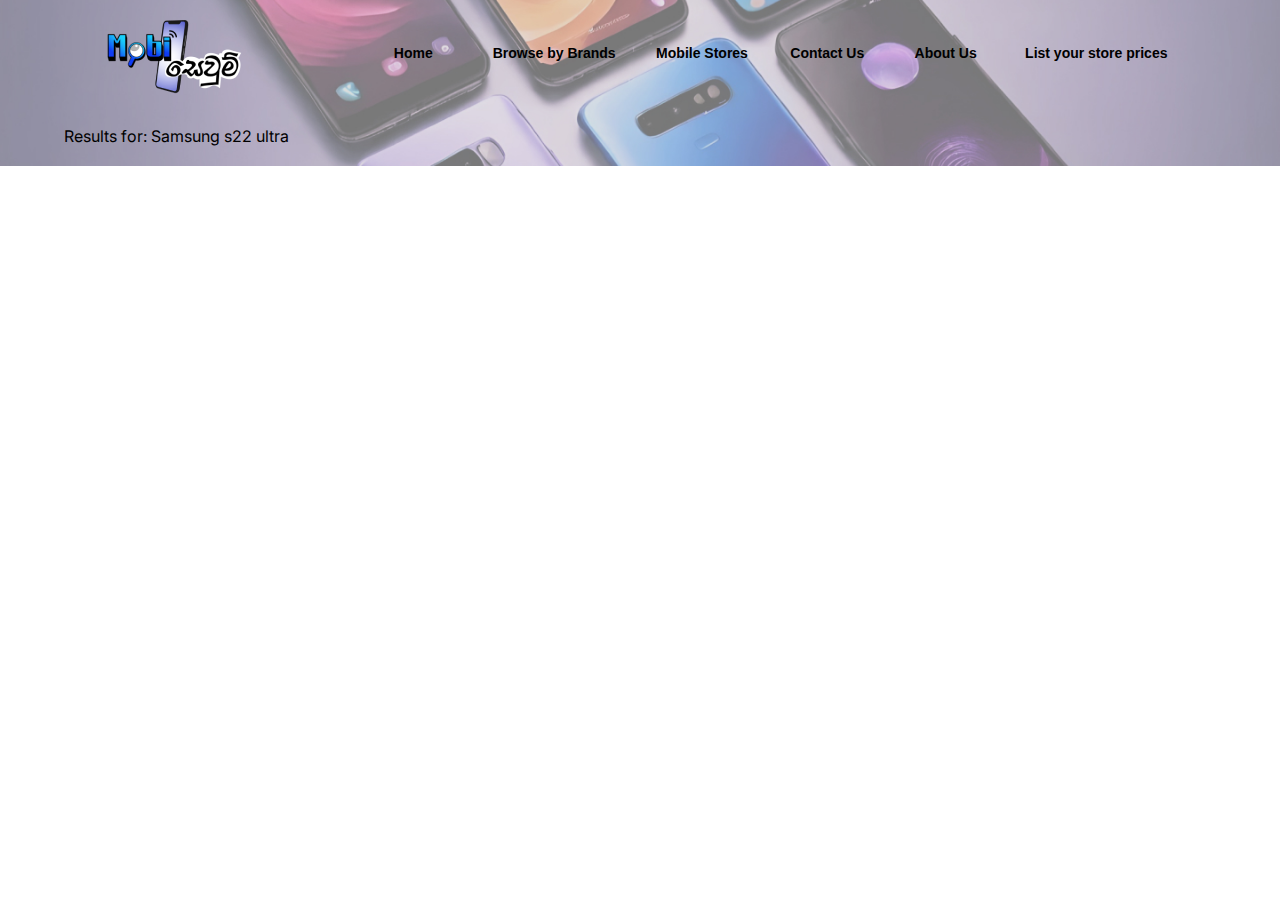
==== result.html @ 9122119c "start result page" ====
<!DOCTYPE html>
<html lang="en">

<head>
  <meta charset="UTF-8" />
  <meta name="viewport" content="width=device-width, initial-scale=1.0" />
  <link rel="stylesheet" href="./assets/css/style.css" />
  <title>Mobisewum</title>
</head>

<body>
    <div class="result-header">
        <div class="container-nav">
            <header class="site-header">
              <div class="header__content--flow">
                <section class="header-content--left">
                  <a href="#" class="brand-logo">
                    <img src="./assets/images/logo.png" alt="Mobisewum logo" />
                  </a>
                  <button class="nav-toggle">
                    <span class="toggle--icon"></span>
                  </button>
                </section>
                <section class="header-content--right">
                  <nav class="header-nav" role="navigation">
                    <ul class="nav__list" aria-expanded="false">
                      <li class="list-item">
                        <a class="nav__link" href="#">Home</a>
                      </li>
                      <li class="list-item">
                        <a class="nav__link" href="#">Browse by Brands</a>
                      </li>
                      <li class="list-item">
                        <a class="nav__link" href="#">Mobile Stores</a>
                      </li>
                      <li class="list-item">
                        <a class="nav__link" href="#">Contact Us</a>
                      </li>
                      <li class="list-item">
                        <a class="nav__link" href="#">About Us</a>
                      </li>
                      <li class="list-item">
                        <a class="nav__link" href="#">List your store prices</a>
                      </li>
                    </ul>
                  </nav>
                </section>
              </div>
            </header>
          </div>

          <div class="container">

              <h1 class="results-readline">Results for: Samsung s22 ultra</h1>
          </div>
    </div>

    
  


  <script src="./assets/js/app.js"></script>
  <script src="./assets/js/price-range.js"></script>
</body>

</html>
---- assets/css/style.css ----
/* navigation */

@import url('https://fonts.googleapis.com/css2?family=Inter:wght@100..900&display=swap');

*,
*::before,
*::after {
    margin: 0;
    padding: 0;
    box-sizing: border-box;
}

a {
    text-decoration: none;
}

body {
    width: 100%;
    font-family: "Inter", sans-serif;
}

.container-nav {
    flex-grow: 1;
    display: grid;
    place-self: center;
    inline-size: clamp(22.5rem, calc(100% - 2rem), 80rem);
    width: 90%;
    margin: 15px auto;
}

.site-header {
    --header-margin: 5vh;
    margin-block: auto;
    
    min-block-size: 3.5rem;
    /* background-color: #fff; */
    /* outline: 1px solid hsl(195, 16%, 82%); */
    border-radius: 0.5em;
    padding-inline: 1rem;
}

.header__content--flow {
    block-size: inherit;
    display: flex;
    flex-flow: wrap;
    gap: 0 clamp(2.5rem, -65.14rem + 61.43vw, 20rem);
}

.header__content--flow > * {
    flex-grow: 1;
    height: 3.5rem;
    width: calc((45rem - 100% - (1rem * 2)) * 999);
}

.header-content--left {
    /* display: grid;
    grid-auto-flow: column;
    inline-size: max-content;
    place-content: center; */
    display: flex;
    inline-size: max-content;
    align-items: center;
    justify-content: center;

}

.brand-logo {
    gap: 0.5rem;
    padding: 0.25em 0.75em;
    align-items: center;
    display: inline-flex;
}


.logo-text {
    color: hsl(180, 6%, 38%);
    font-size: 20px;
    font-weight: 500;
}

.nav-toggle {
    aspect-ratio: 1;
    height: 2.25rem;
    display: inline-grid;
    place-content: center;
    background: none;
    border: none;
    visibility: hidden;
    cursor: pointer;
}

.nav-toggle:active {
    scale: 0.9;
}

.toggle--icon {
    width: 1.5rem;
    height: 0.25rem;
    border-radius: 10vh;
    position: relative;
    background-color: #666;
}

.toggle--icon::before,
.toggle--icon::after {
    content: "";
    position: absolute;
    inset: 0;
    border-radius: inherit;
    background-color: currentColor;
    translate: 0 var(--bar--top, 0.5rem);
}

.toggle--icon::after {
    --bar--top: -0.5rem;
}

.header-content--right {
    flex-grow: 999;
}

.header-nav {
    display: grid;
    align-items: center;
    block-size: 100%;
    position: relative;
}

.nav__list {
    list-style: none;
    display: grid;
    grid-auto-flow: column;
    justify-content: space-evenly;
    grid-auto-rows: 2.25rem;
    gap: 0.5rem;
}

.list-item {
    block-size: 100%;
}

.nav__link {
    block-size: inherit;
    display: inline-grid;
    place-items: center;
    min-width: 10ch;
    color: black;
    font-family: "Roboto", sans-serif;
    font-size: 14px;
    font-weight: 600;
    /* text-transform: uppercase; */
}

.nav__link::after {
    content: "";
    block-size: 0.125em;
    width: 100%;
    transform: scaleX(0);
    background-color: currentColor;
    transform-origin: right;
    transition: transform 200ms ease-in-out;
}

.nav__link:focus::after,
.nav__link:hover::after {
    transform-origin: left;
    transform: scaleX(1);
}

.nav__link:focus-within {
    color: hsl(205, 100%, 48%);
}





@media (max-width: 600px) {

    .header__content--flow {
        gap: 0 clamp(3.5rem, -24.14rem + 61.43vw, 25rem);
    }

    .header-content--left {
        justify-content: space-between;
    }

    .header-content--right {
        height: auto;
    }

    .nav-toggle {
        visibility: visible;
    }

    .nav__list {
        right: 0.6rem;
        margin-inline: 1rem;
        top: 4rem;
        gap: 0.5rem 0;
        position: fixed;
        width: 10em;
        /* background-color: #fff; */
        border-radius: 0.5em;
        border: 1px solid hsl(195, 16%, 82%);
        padding-block: 0.5rem;
        grid-auto-flow: row;
        box-shadow: var(--shadow);
        visibility: hidden;
        opacity: 0;
    }

    .nav__list[aria-expanded="true"] {
        visibility: visible;
        transform-origin: top center;
        opacity: 1;
        transition: visibility 0ms, transform 166ms ease, opacity 166ms linear;
    }
}

@media (max-width: 479px) {
    .header-content--left > * {
        scale: 0.83;
    }
    .nav__list {
        width: calc(100% - 2rem);
    }
}


/* home page */

.container{
    width: 90%;
    margin: 0 auto;
    max-width:  1400px;
}

.search-container{
    margin-inline: auto;
    margin-top: 180px;
    width: 90%;
    max-width: 700px;
    /* background: #666; */
}

.main-search{
    width: 100%;
    display: flex;
}

.main-search > input{
    width: 100%;
    padding: 20px 30px;
    border-radius: 8px 0 0 8px;
    border: none;
    outline: none;
    font-size: 16px;
    background: #B4CAF5;

}

#search::-moz-placeholder,
#search::placeholder,
#search::-webkit-input-placeholder{
    color: white;
}


.main-search > button{
    padding: 20px 30px;
    border-radius: 0 8px 8px 0;
    border: none;
    outline: none;
    font-size: 16px;
    background: #0056FD;
    cursor: pointer;
    color: white;
}

.main-search > button:hover,
.main-search > button:focus{
    background: #002a7c;
}

button.advanced-search{
    padding: 10px 10px;
    background: unset;
    border: unset;
    cursor: pointer;
    display: flex;
    align-items: center;
    font-size: 0.9rem;
    gap: 10px;
    transition: transform 200ms ease;
}

.advanced-search > .a-s-i.active{
    transform: rotate(180deg);
}

.advanced-options{
    font-style: inherit;
    font-size: 0.9rem;
    padding: 10px;
    overflow: hidden;
    transform: scaleY(0);
    transform-origin: top;
    transition: transform 200ms ease;
}

.advanced-options.active{
    transform: scaleY(1);
}

.price-input{
    margin-top: 20px !important;
}

#SF-brand{
    padding: 5px;
}

/* result page */

.result-header{
    background-image: url(../images/result-backgraound.jpg);
    background-size: cover;
    background-position: center center;
    padding-top: 15px;
    padding-bottom: 20px;
}

.result-header > .container-nav{
    margin-bottom: 40px;
}

.results-readline{
    font-size: 1rem;
    font-weight: 400;
}
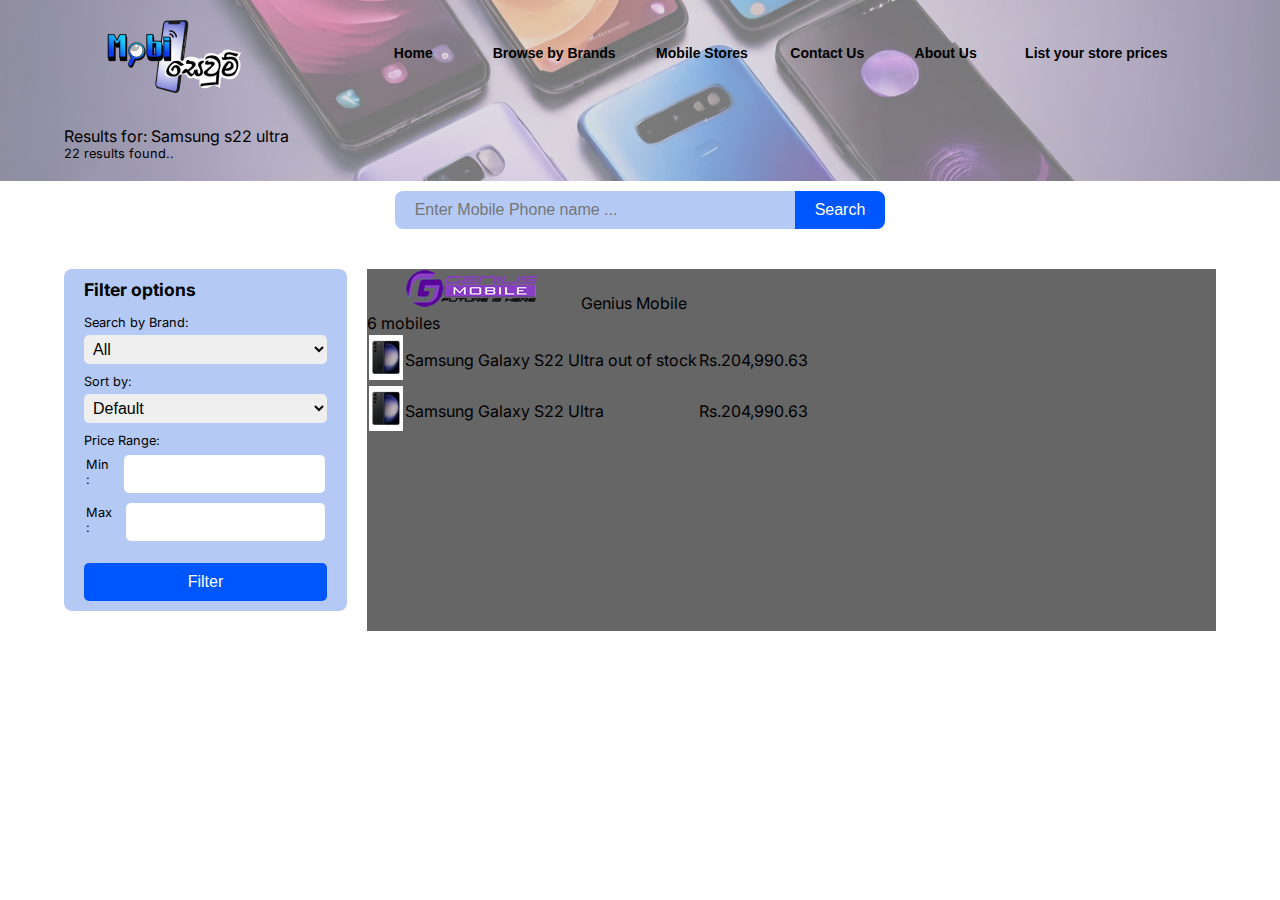
==== commit f922b122: "2-26" ====
--- a/result.html
+++ b/result.html
@@ -9,54 +9,171 @@
 </head>
 
 <body>
-    <div class="result-header">
-        <div class="container-nav">
-            <header class="site-header">
-              <div class="header__content--flow">
-                <section class="header-content--left">
-                  <a href="#" class="brand-logo">
-                    <img src="./assets/images/logo.png" alt="Mobisewum logo" />
-                  </a>
-                  <button class="nav-toggle">
-                    <span class="toggle--icon"></span>
-                  </button>
-                </section>
-                <section class="header-content--right">
-                  <nav class="header-nav" role="navigation">
-                    <ul class="nav__list" aria-expanded="false">
-                      <li class="list-item">
-                        <a class="nav__link" href="#">Home</a>
-                      </li>
-                      <li class="list-item">
-                        <a class="nav__link" href="#">Browse by Brands</a>
-                      </li>
-                      <li class="list-item">
-                        <a class="nav__link" href="#">Mobile Stores</a>
-                      </li>
-                      <li class="list-item">
-                        <a class="nav__link" href="#">Contact Us</a>
-                      </li>
-                      <li class="list-item">
-                        <a class="nav__link" href="#">About Us</a>
-                      </li>
-                      <li class="list-item">
-                        <a class="nav__link" href="#">List your store prices</a>
-                      </li>
-                    </ul>
-                  </nav>
-                </section>
-              </div>
-            </header>
+  <div class="result-header">
+    <div class="container-nav">
+      <header class="site-header">
+        <div class="header__content--flow">
+          <section class="header-content--left">
+            <a href="#" class="brand-logo">
+              <img src="./assets/images/logo.png" alt="Mobisewum logo" />
+            </a>
+            <button class="nav-toggle">
+              <span class="toggle--icon"></span>
+            </button>
+          </section>
+          <section class="header-content--right">
+            <nav class="header-nav" role="navigation">
+              <ul class="nav__list" aria-expanded="false">
+                <li class="list-item">
+                  <a class="nav__link" href="#">Home</a>
+                </li>
+                <li class="list-item">
+                  <a class="nav__link" href="#">Browse by Brands</a>
+                </li>
+                <li class="list-item">
+                  <a class="nav__link" href="#">Mobile Stores</a>
+                </li>
+                <li class="list-item">
+                  <a class="nav__link" href="#">Contact Us</a>
+                </li>
+                <li class="list-item">
+                  <a class="nav__link" href="#">About Us</a>
+                </li>
+                <li class="list-item">
+                  <a class="nav__link" href="#">List your store prices</a>
+                </li>
+              </ul>
+            </nav>
+          </section>
+        </div>
+      </header>
+    </div>
+
+    <div class="container">
+
+      <h1 class="results-readline">Results for: Samsung s22 ultra</h1>
+      <p class="results-count">22 results found..</p>
+    </div>
+  </div>
+
+
+  <div class="container">
+
+    <div class="search-area">
+      <form action="results.php" method="get">
+        <input type="text" name="phone" id="search" placeholder="Enter Mobile Phone name ..." />
+        <button type="submit">Search</button>
+      </form>
+    </div>
+
+  </div>
+
+  </div>
+
+  <main class="container search-content">
+    <form action="result.php" method="get" class="filter-card">
+      <p>Filter options</p>
+
+      <div class="filter-brand">
+        <label for="result-brand">Search by Brand:</label>
+        <select name="brand" id="result-brand">
+          <option value="all">All</option>
+          <option value="samsung">Samsung</option>
+          <option value="apple">Apple</option>
+        </select>
+      </div>
+
+      <div class="result-filter">
+        <label for="result-sort">Sort by: </label>
+        <select name="sort" id="result-sort">
+          <option value="">Default</option>
+          <option value="toHigh">Low to High</option>
+          <option value="toLow">High to low</option>
+        </select>
+      </div>
+
+      <div class="filter-price">
+        <label for="min-price">
+          Price Range:
+        </label>
+
+        <table>
+          <tr>
+            <td>
+              <label for="min-price">Min :</label>
+            </td>
+            <td>
+              <input type="number" name="min-price" id="min-price" />
+            </td>
+          </tr>
+
+          <tr>
+            <td>
+              <label for="max-price">Max :</label>
+            </td>
+            <td>
+              <input type="number" name="max-price" id="max-price" />
+            </td>
+          </tr>
+
+
+        </table>
+
+
+      </div>
+
+      <button type="submit">Filter</button>
+    </form>
+
+    <!-- search results start -->
+    <div class="result-container">
+
+      <div class="result-card">
+        <div class="card-top">
+          <div class="shop">
+            <img src="./assets/images/company-logos/geniusMobile.png" alt="geniusMobile">
+            <span>Genius Mobile</span>
           </div>
 
-          <div class="container">
+          <div class="item-count">
+            6 mobiles
+          </div>
+        </div>
 
-              <h1 class="results-readline">Results for: Samsung s22 ultra</h1>
-          </div>
+        <div class="card-bottom">
+          <table class="item-table">
+            <tr>
+              <td>
+                <img src="./assets/images/mobile-images/itest.jpg" alt="samsung-galaxy-s22-ultra">
+              </td>
+              <td>
+                Samsung Galaxy S22 Ultra <span class="stock-badge">out of stock</span>
+              </td>
+              <td>
+                Rs.204,990.63
+              </td>
+            </tr>
+
+            <tr>
+              <td>
+                <img src="./assets/images/mobile-images/itest.jpg" alt="samsung-galaxy-s22-ultra">
+              </td>
+              <td>
+                Samsung Galaxy S22 Ultra
+              </td>
+              <td>
+                Rs.204,990.63
+              </td>
+            </tr>
+          </table>
+        </div>
+      </div>
+
+
     </div>
 
-    
-  
+  </main>
+
 
 
   <script src="./assets/js/app.js"></script>
--- a/assets/css/style.css
+++ b/assets/css/style.css
@@ -1,4 +1,3 @@
-
 /* navigation */
 
 @import url('https://fonts.googleapis.com/css2?family=Inter:wght@100..900&display=swap');
@@ -32,7 +31,7 @@
 .site-header {
     --header-margin: 5vh;
     margin-block: auto;
-    
+
     min-block-size: 3.5rem;
     /* background-color: #fff; */
     /* outline: 1px solid hsl(195, 16%, 82%); */
@@ -47,7 +46,7 @@
     gap: 0 clamp(2.5rem, -65.14rem + 61.43vw, 20rem);
 }
 
-.header__content--flow > * {
+.header__content--flow>* {
     flex-grow: 1;
     height: 3.5rem;
     width: calc((45rem - 100% - (1rem * 2)) * 999);
@@ -220,9 +219,10 @@
 }
 
 @media (max-width: 479px) {
-    .header-content--left > * {
+    .header-content--left>* {
         scale: 0.83;
     }
+
     .nav__list {
         width: calc(100% - 2rem);
     }
@@ -231,13 +231,13 @@
 
 /* home page */
 
-.container{
+.container {
     width: 90%;
     margin: 0 auto;
-    max-width:  1400px;
-}
-
-.search-container{
+    max-width: 1400px;
+}
+
+.search-container {
     margin-inline: auto;
     margin-top: 180px;
     width: 90%;
@@ -245,12 +245,12 @@
     /* background: #666; */
 }
 
-.main-search{
-    width: 100%;
-    display: flex;
-}
-
-.main-search > input{
+.main-search {
+    width: 100%;
+    display: flex;
+}
+
+.main-search>input {
     width: 100%;
     padding: 20px 30px;
     border-radius: 8px 0 0 8px;
@@ -263,12 +263,12 @@
 
 #search::-moz-placeholder,
 #search::placeholder,
-#search::-webkit-input-placeholder{
+#search::-webkit-input-placeholder {
     color: white;
 }
 
 
-.main-search > button{
+.main-search>button {
     padding: 20px 30px;
     border-radius: 0 8px 8px 0;
     border: none;
@@ -279,12 +279,12 @@
     color: white;
 }
 
-.main-search > button:hover,
-.main-search > button:focus{
+.main-search>button:hover,
+.main-search>button:focus {
     background: #002a7c;
 }
 
-button.advanced-search{
+button.advanced-search {
     padding: 10px 10px;
     background: unset;
     border: unset;
@@ -296,11 +296,11 @@
     transition: transform 200ms ease;
 }
 
-.advanced-search > .a-s-i.active{
+.advanced-search>.a-s-i.active {
     transform: rotate(180deg);
 }
 
-.advanced-options{
+.advanced-options {
     font-style: inherit;
     font-size: 0.9rem;
     padding: 10px;
@@ -310,21 +310,21 @@
     transition: transform 200ms ease;
 }
 
-.advanced-options.active{
+.advanced-options.active {
     transform: scaleY(1);
 }
 
-.price-input{
+.price-input {
     margin-top: 20px !important;
 }
 
-#SF-brand{
+#SF-brand {
     padding: 5px;
 }
 
 /* result page */
 
-.result-header{
+.result-header {
     background-image: url(../images/result-backgraound.jpg);
     background-size: cover;
     background-position: center center;
@@ -332,13 +332,137 @@
     padding-bottom: 20px;
 }
 
-.result-header > .container-nav{
+.result-header>.container-nav {
     margin-bottom: 40px;
 }
 
-.results-readline{
+.results-readline {
     font-size: 1rem;
     font-weight: 400;
 }
 
-
+.search-area {
+    margin-bottom: 30px;
+}
+
+.search-area>form {
+    display: flex;
+    align-items: center;
+    justify-content: center;
+    padding: 10px;
+
+}
+
+.search-area>form>input {
+    max-width: 400px;
+    width: 50%;
+    padding: 10px 20px;
+    border-radius: 8px 0 0 8px;
+    border: none;
+    outline: none;
+    font-size: 16px;
+    background: #B4CAF5;
+}
+
+.search-area>form>button {
+    padding: 10px 20px;
+    border-radius: 0 8px 8px 0;
+    border: none;
+    outline: none;
+    font-size: 16px;
+    background: #0056FD;
+    cursor: pointer;
+    color: white;
+}
+
+.results-count {
+    font-size: 0.8rem;
+}
+
+.search-content {
+    display: grid;
+    grid-template-columns: 1fr 3fr;
+    grid-template-rows: 1fr;
+    grid-column-gap: 20px;
+    grid-row-gap: 0px;
+}
+
+.filter-card {
+    padding: 10px 20px;
+    border-radius: 8px;
+    background: #B4CAF5;
+    margin-bottom: 20px;
+    font-size: 0.8rem;
+
+}
+
+.filter-card > p{
+    font-size: 1.1rem;
+    font-weight: bold;
+    margin-bottom: 15px;
+}
+
+.result-container{
+    background-color: #666;
+}
+
+.filter-card > div{
+    margin-bottom: 10px;
+}
+
+.filter-card label{
+    display: block;
+    margin-bottom: 5px;
+}
+
+.filter-card select{
+    width: 100%;
+    padding: 5px;
+    border-radius: 5px;
+    border: none;
+    outline: none;
+    font-size: 16px;
+}
+
+.filter-price > table {
+    width: 100%;
+    
+}
+
+.filter-price > table tr {
+    display: flex;
+    justify-content: right;
+    align-items: center;
+    gap: 10px;
+    margin-bottom: 10px;
+}
+
+.filter-price > table > tr > td:first-child {
+    width: 30%;
+}
+
+.filter-price > table > tr > td:last-child {
+    width: 70%;
+}
+
+.filter-price > table input {
+    width: 100%;
+    padding: 10px;
+    border-radius: 5px;
+    border: none;
+    outline: none;
+    font-size: 16px;
+
+}
+
+.filter-card > button[type="submit"] {
+    width: 100%;
+    padding: 10px 20px;
+    border-radius: 5px;
+    border: none;
+    outline: none;
+    font-size: 16px;
+    background: #0056FD;
+    cursor: pointer;
+    color: white;
+}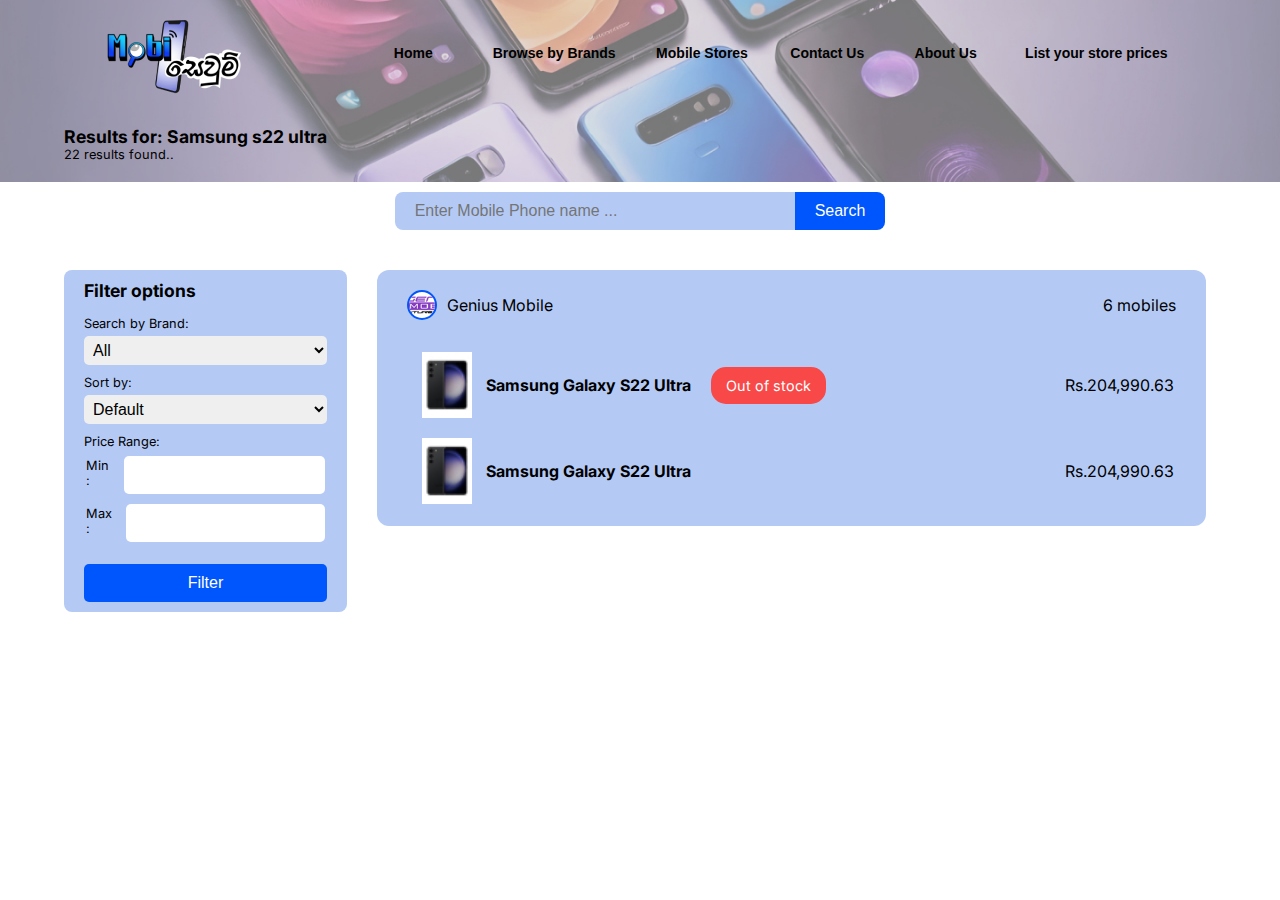
==== commit a31392ee: "27" ====
--- a/result.html
+++ b/result.html
@@ -147,7 +147,7 @@
                 <img src="./assets/images/mobile-images/itest.jpg" alt="samsung-galaxy-s22-ultra">
               </td>
               <td>
-                Samsung Galaxy S22 Ultra <span class="stock-badge">out of stock</span>
+                <a href="#">Samsung Galaxy S22 Ultra</a><span class="stock-badge">Out of stock</span>
               </td>
               <td>
                 Rs.204,990.63
@@ -159,7 +159,7 @@
                 <img src="./assets/images/mobile-images/itest.jpg" alt="samsung-galaxy-s22-ultra">
               </td>
               <td>
-                Samsung Galaxy S22 Ultra
+                <a href="#">Samsung Galaxy S22 Ultra</a>
               </td>
               <td>
                 Rs.204,990.63
--- a/assets/css/style.css
+++ b/assets/css/style.css
@@ -337,8 +337,8 @@
 }
 
 .results-readline {
-    font-size: 1rem;
-    font-weight: 400;
+    font-size: 1.1rem;
+    font-weight: bold;
 }
 
 .search-area {
@@ -402,9 +402,7 @@
     margin-bottom: 15px;
 }
 
-.result-container{
-    background-color: #666;
-}
+
 
 .filter-card > div{
     margin-bottom: 10px;
@@ -465,4 +463,84 @@
     background: #0056FD;
     cursor: pointer;
     color: white;
+}
+
+.result-container{
+    padding: 0px 10px;
+}
+
+.result-card{
+    padding: 20px 30px;
+    background-color: #B4CAF5;
+    border-radius: 12px;
+}
+
+.result-card > .card-top{
+    display: flex;
+    align-items: center;
+    justify-content: space-between;
+    margin-bottom: 10px;
+}
+
+.result-card > .card-top > .shop{
+    display: flex;
+    align-items: center;
+    gap: 10px;
+}
+
+.result-card > .card-top > .shop > img{
+    width: 30px;
+    height: 30px;
+    border-radius: 50%;
+    object-fit: cover;
+    background-color: white;
+    border: 2px solid #0056FD;
+}
+
+.item-table{
+    width: 100%;
+}
+
+.item-table tr{
+    display: flex;
+    align-items: center;
+    justify-content: left;
+    margin-top: 20px;
+}
+
+.item-table td:nth-of-type(1){
+    width: 10%;
+    display: flex;
+    justify-content: center;
+    align-items: center;
+}
+    
+.item-table td:nth-of-type(2){
+    width: 70%;
+}
+
+.item-table td:nth-of-type(3){
+    width: 20%;
+    justify-self: right;
+    text-align: right;
+}
+
+.item-table td:nth-of-type(1) > img{
+    width: 50px;
+}
+
+.item-table td:nth-of-type(2) > a{
+    text-decoration: none;
+    color: black;
+    font-weight: bold;
+}
+
+.stock-badge{
+    display: inline-block;
+    margin-left: 20px;
+    background-color: #f84848;
+    color: white;
+    padding: 10px 15px;
+    border-radius: 15px;
+    font-size: 0.9rem;
 }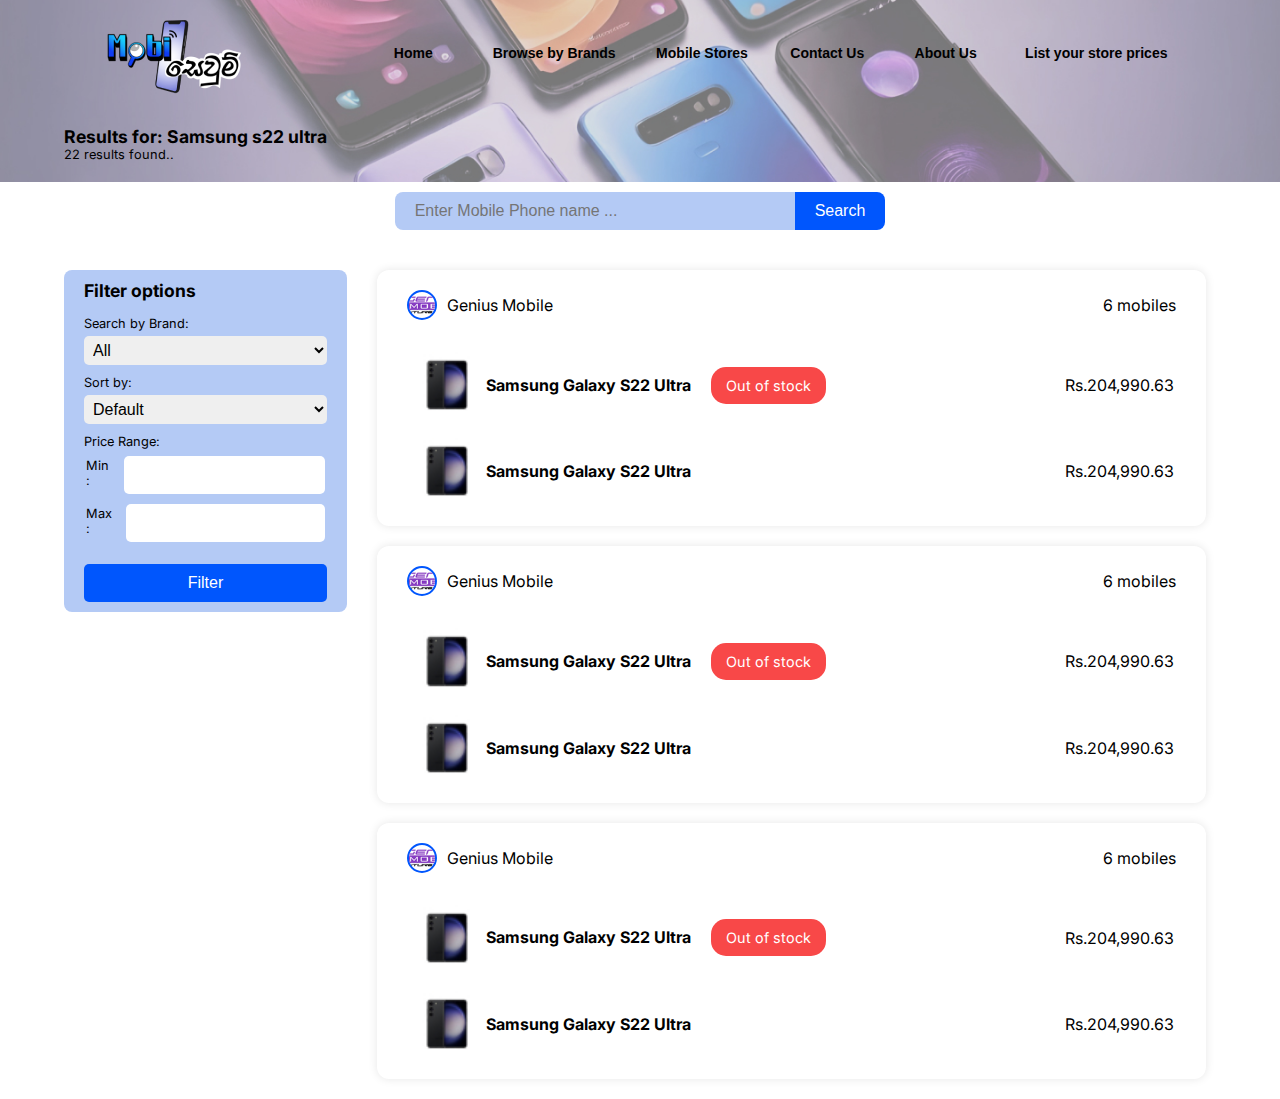
==== commit 3a772330: "filter button optimized" ====
--- a/result.html
+++ b/result.html
@@ -71,6 +71,13 @@
   </div>
 
   <main class="container search-content">
+
+    <div class="filter-container">
+
+      <button id="toggleButton" class="">Filter</button>
+
+      
+
     <form action="result.php" method="get" class="filter-card">
       <p>Filter options</p>
 
@@ -125,6 +132,20 @@
       <button type="submit">Filter</button>
     </form>
 
+    <script>
+      const toggleButton = document.getElementById("toggleButton");
+      const form = document.querySelector("form.filter-card");
+
+      toggleButton.addEventListener("click", () => {
+          if (window.innerWidth < 950) {
+              form.classList.toggle("hidden");
+          }
+      });
+      </script>
+
+    </div>
+
+
     <!-- search results start -->
     <div class="result-container">
 
@@ -170,6 +191,90 @@
       </div>
 
 
+      <div class="result-card">
+        <div class="card-top">
+          <div class="shop">
+            <img src="./assets/images/company-logos/geniusMobile.png" alt="geniusMobile">
+            <span>Genius Mobile</span>
+          </div>
+
+          <div class="item-count">
+            6 mobiles
+          </div>
+        </div>
+
+        <div class="card-bottom">
+          <table class="item-table">
+            <tr>
+              <td>
+                <img src="./assets/images/mobile-images/itest.jpg" alt="samsung-galaxy-s22-ultra">
+              </td>
+              <td>
+                <a href="#">Samsung Galaxy S22 Ultra</a><span class="stock-badge">Out of stock</span>
+              </td>
+              <td>
+                Rs.204,990.63
+              </td>
+            </tr>
+
+            <tr>
+              <td>
+                <img src="./assets/images/mobile-images/itest.jpg" alt="samsung-galaxy-s22-ultra">
+              </td>
+              <td>
+                <a href="#">Samsung Galaxy S22 Ultra</a>
+              </td>
+              <td>
+                Rs.204,990.63
+              </td>
+            </tr>
+          </table>
+        </div>
+      </div>
+
+
+      <div class="result-card">
+        <div class="card-top">
+          <div class="shop">
+            <img src="./assets/images/company-logos/geniusMobile.png" alt="geniusMobile">
+            <span>Genius Mobile</span>
+          </div>
+
+          <div class="item-count">
+            6 mobiles
+          </div>
+        </div>
+
+        <div class="card-bottom">
+          <table class="item-table">
+            <tr>
+              <td>
+                <img src="./assets/images/mobile-images/itest.jpg" alt="samsung-galaxy-s22-ultra">
+              </td>
+              <td>
+                <a href="#">Samsung Galaxy S22 Ultra</a><span class="stock-badge">Out of stock</span>
+              </td>
+              <td>
+                Rs.204,990.63
+              </td>
+            </tr>
+
+            <tr>
+              <td>
+                <img src="./assets/images/mobile-images/itest.jpg" alt="samsung-galaxy-s22-ultra">
+              </td>
+              <td>
+                <a href="#">Samsung Galaxy S22 Ultra</a>
+              </td>
+              <td>
+                Rs.204,990.63
+              </td>
+            </tr>
+          </table>
+        </div>
+      </div>
+
+
     </div>
 
   </main>
--- a/assets/css/style.css
+++ b/assets/css/style.css
@@ -133,6 +133,7 @@
     justify-content: space-evenly;
     grid-auto-rows: 2.25rem;
     gap: 0.5rem;
+    
 }
 
 .list-item {
@@ -208,6 +209,7 @@
         box-shadow: var(--shadow);
         visibility: hidden;
         opacity: 0;
+        background: white;
     }
 
     .nav__list[aria-expanded="true"] {
@@ -471,8 +473,10 @@
 
 .result-card{
     padding: 20px 30px;
-    background-color: #B4CAF5;
+    background-color: #ffffff;
+    box-shadow: 0px 0px 10px 0px rgba(0, 0, 0, 0.1);
     border-radius: 12px;
+    margin-bottom: 20px;
 }
 
 .result-card > .card-top{
@@ -543,4 +547,72 @@
     padding: 10px 15px;
     border-radius: 15px;
     font-size: 0.9rem;
+}
+
+#toggleButton{
+    display: none;
+    width: 100%;
+    margin-bottom: 20px;
+}
+
+
+@media screen and (max-width: 950px) {
+
+    #toggleButton{
+        display: block;
+        padding: 10px;
+        border-radius: 5px;
+        background-color: #578fff;
+        color: white;
+    }
+
+    form.filter-card{
+        display: none;
+    }
+
+    form.filter-card.hidden{
+        display: block;
+    }
+    
+    .search-content {
+        grid-template-columns: 1fr;
+    }
+
+    
+
+}
+
+@media screen and (max-width: 600px){
+
+    .item-table tr{
+        display: flex;
+        flex-wrap: wrap;
+    }
+
+    .item-table td:nth-of-type(1){
+        width: 20%;
+        display: flex;
+        justify-content: center;
+        align-items: center;
+    }
+        
+    .item-table td:nth-of-type(2){
+        width: 80%;
+        margin-bottom: 20px;
+    }
+    
+    .item-table td:nth-of-type(3){
+        width: 100%;
+        justify-self: right;
+        text-align: right;
+    }
+
+    .stock-badge{
+        display: block;
+        margin-top: 10px;
+        width: fit-content;
+    }
+    
+    
+
 }